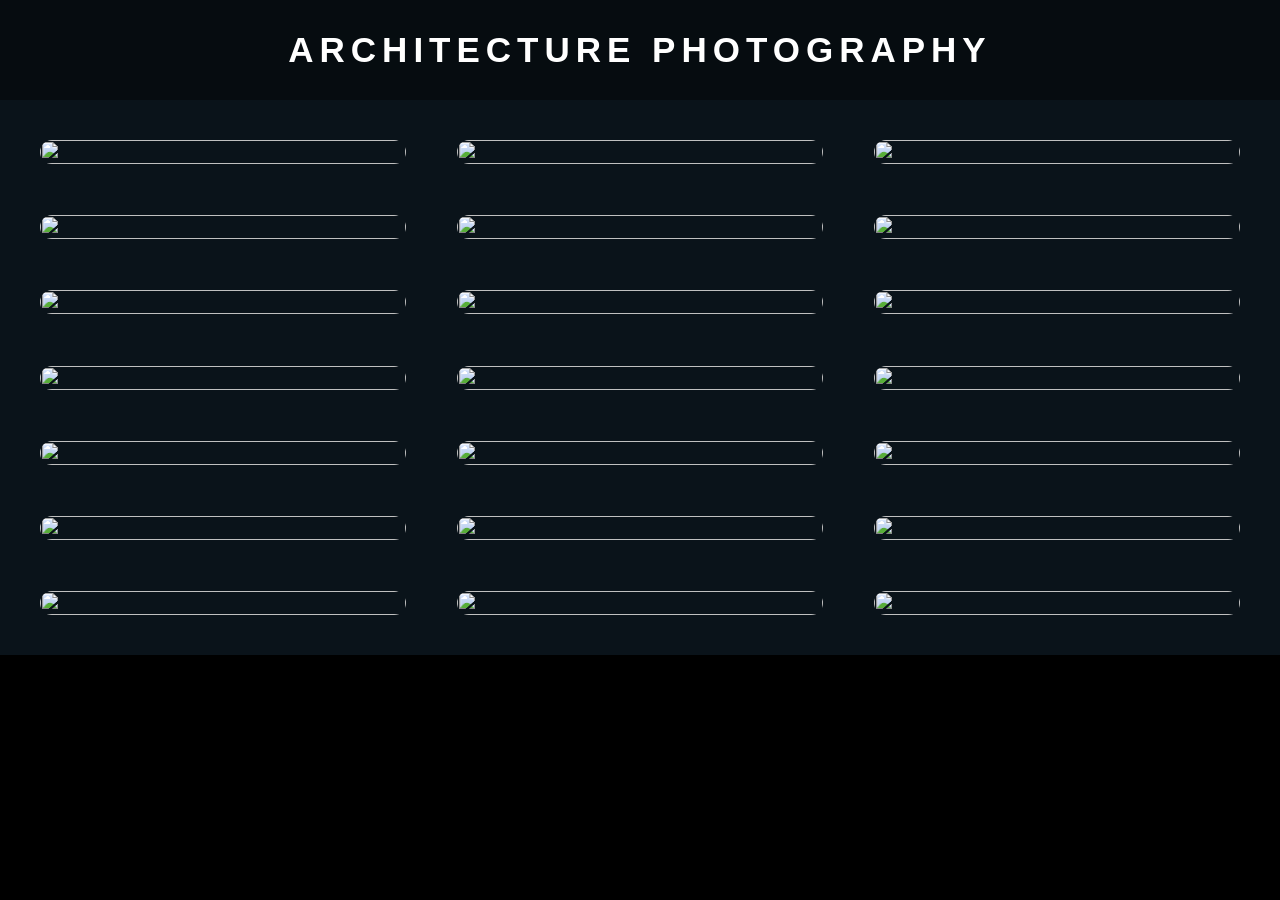
==== architecture.html @ 672c47af "Add files via upload" ====
<!DOCTYPE html>
<html lang="en">
<head>
    <meta charset="UTF-8">
    <meta name="viewport" content="width=device-width, initial-scale=1.0">
    <title>Architecture Photography</title>
</head>
<body>
    <script src="subsection.js"></script>
    <link rel="stylesheet" href="sub.css">

    <header class="top">
        <h1>ARCHITECTURE PHOTOGRAPHY</h1>
        <!-- <a href="index.html" class="back">← Back</a> -->
    </header>

    <!-- IPHONE img 4389 -->

    <section class="gallery">

        <img src="arch/arch1.JPG" alt="">
        <img src="arch/arch2.JPG" alt="">
        <img src="arch/arch3.JPG" alt="">
        <img src="arch/arch4.JPG" alt="">
        <img src="arch/arch5.JPG" alt="">
        <img src="arch/arch6.JPG" alt="">
        <img src="arch/arch7.JPG" alt="">
        <img src="arch/arch8.PNG" alt="">
        <img src="arch/arch9.JPG" alt="">
        <img src="arch/arch10.JPG" alt="">
        <img src="arch/arch11.JPG" alt="">
        <img src="arch/arch12.JPG" alt="">
        <img src="arch/arch13.JPG" alt="">
        <img src="arch/arch14.JPG" alt="">
        <img src="arch/arch15.JPG" alt="">
        <img src="arch/arch16.JPG" alt="">
        <img src="arch/arch17.JPG" alt="">
        <img src="arch/arch18.JPG" alt="">
        <img src="arch/arch19.JPG" alt="">
        <img src="arch/arch20.JPG" alt="">
        <img src="arch/arch21.JPG" alt="">

    </section>

    <!-- Lightbox -->
    <div class="lightbox" id="lightbox">
        <span class="close">&times;</span>
        <img class="lightbox-img" id="lightbox-img">
    </div>

</body>
</html>
---- sub.css ----
* {
    margin: 0;
    padding: 0;
    box-sizing: border-box;
}

body {
    background: #000;
    color: #fff;
    font-family: sans-serif;
}

/* Header */
.top {
    display: flex;
    justify-content: center;
    padding: 30px 40px;
    background-color: #060c10;
}

.top h1{
    font-weight: 800;
    font-size: 35px;
    letter-spacing: 6px;
}

.back {
    text-decoration: none;
    color: #fff;
}

/* Gallery grid */
.gallery {
    display: grid;
    grid-template-columns: repeat(3, minmax(250px, 400px));
    gap: clamp(20px, 4vw, 80px);
    padding: 40px;
    justify-content: center;
    margin: 0 auto; /* self added */
    background-color: #0a131a;
}

.gallery img {
    width: 100%;
    height: 100%;
    border-radius: 12px;
    transform: scale(1);
    object-fit: cover;
    cursor: pointer;
    transition: 0.3s;
}

.gallery img:hover {
    transform: scale(1.05);
    filter: brightness(0.8);
}

/* Lightbox */
.lightbox {
    display: none;
    position: fixed;
    z-index: 999;
    top: 0;
    left: 0;
    width: 100%;
    height: 100%;
    background: rgba(0,0,0,0.9);
    justify-content: center;
    align-items: center;
}

.lightbox-img {
    max-width: 90%;
    max-height: 90%;
}

.close {
    position: absolute;
    top: 20px;
    right: 40px;
    font-size: 40px;
    cursor: pointer;
}

@media (max-width: 768px) {
    .gallery {
        grid-template-columns: repeat(2, 1fr);
    }
}

@media (max-width: 480px) {
    .gallery {
        grid-template-columns: 1fr;
    }
}
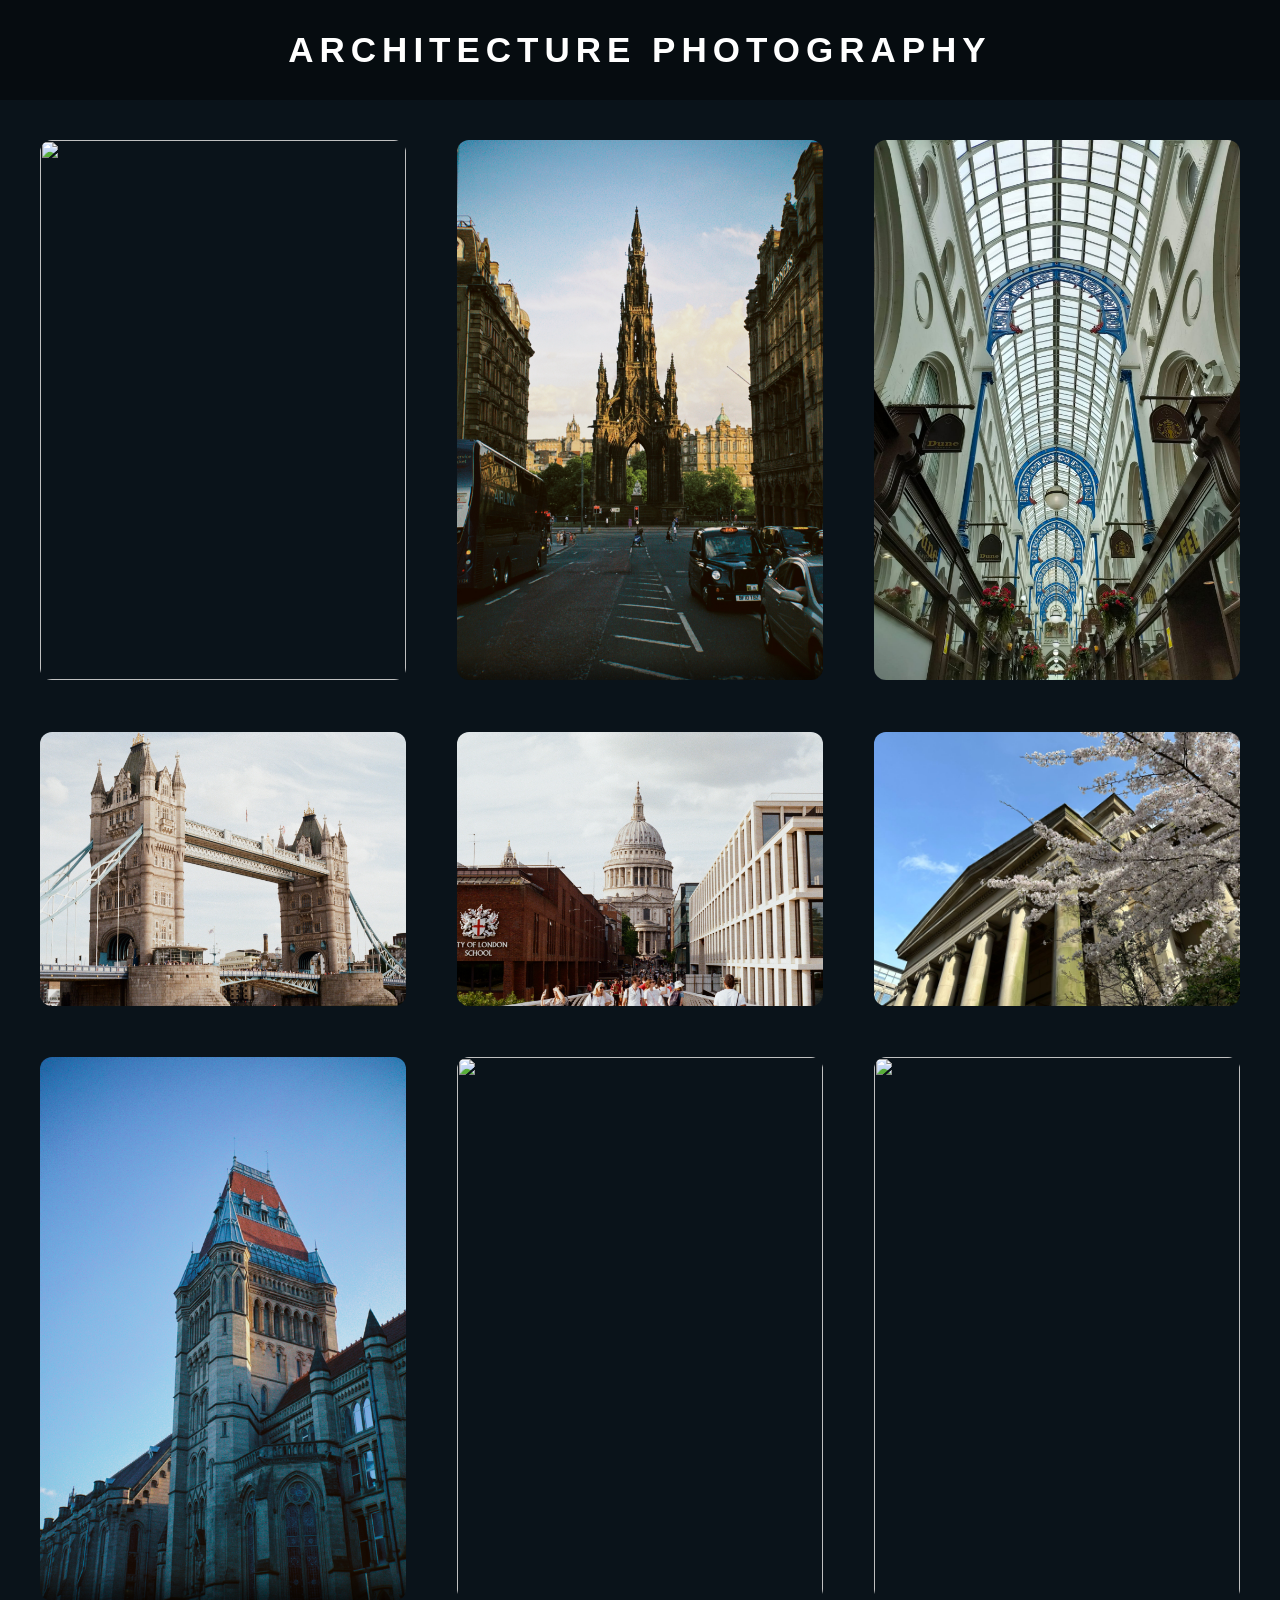
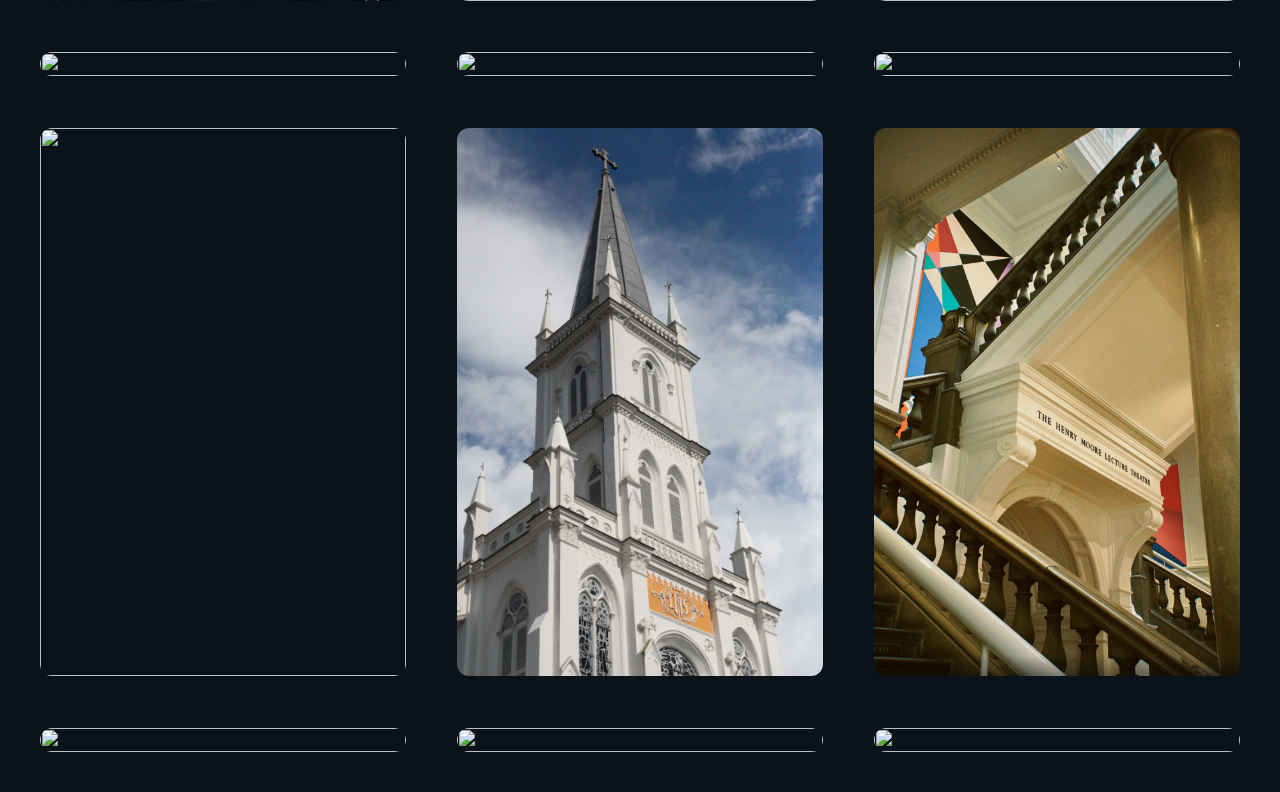
==== commit c65591de: "reduce file size" ====
--- a/architecture.html
+++ b/architecture.html
@@ -36,9 +36,6 @@
         <img src="arch/arch16.JPG" alt="">
         <img src="arch/arch17.JPG" alt="">
         <img src="arch/arch18.JPG" alt="">
-        <img src="arch/arch19.JPG" alt="">
-        <img src="arch/arch20.JPG" alt="">
-        <img src="arch/arch21.JPG" alt="">
 
     </section>
 
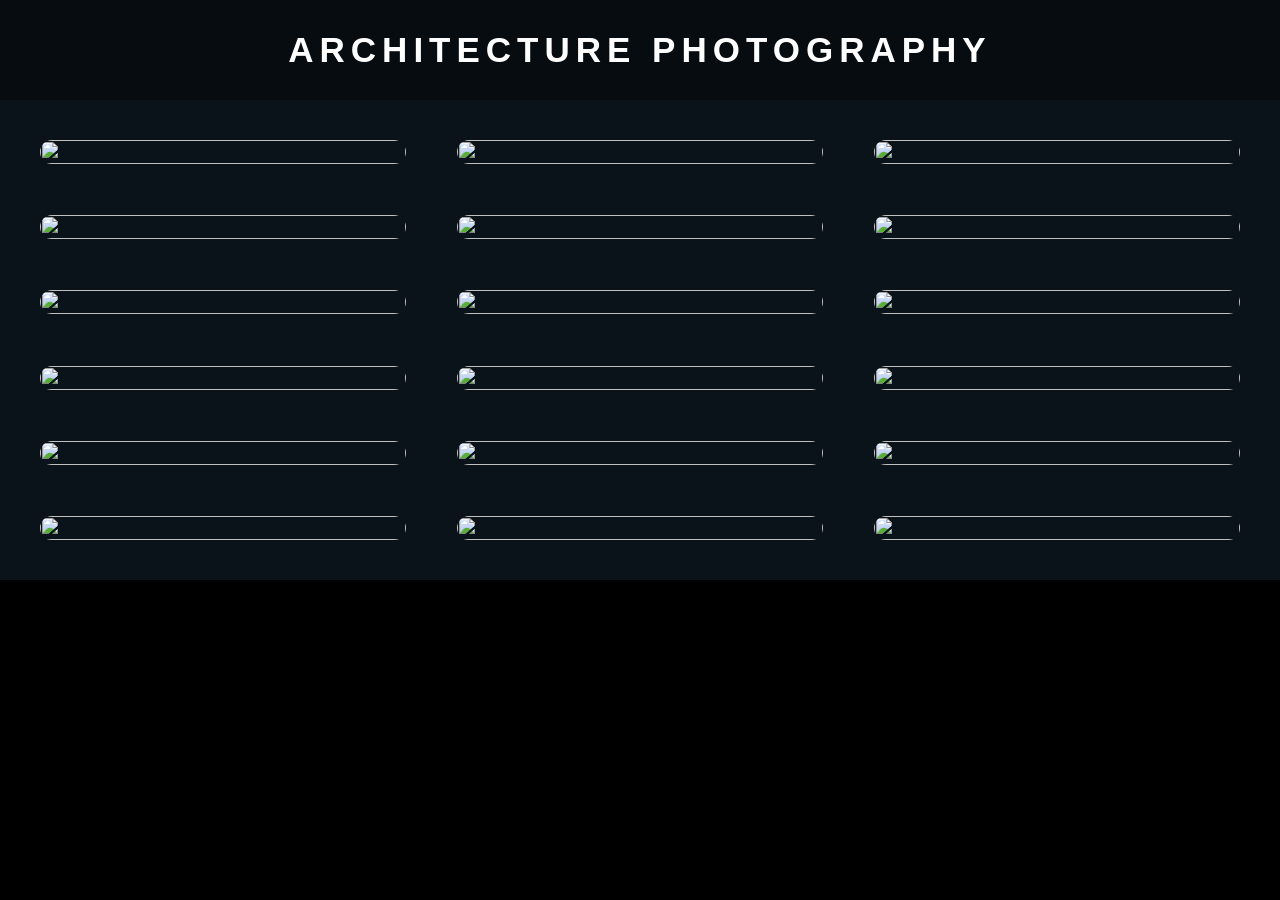
==== commit cc8dfef2: "refresh" ====
--- a/architecture.html
+++ b/architecture.html
@@ -1,49 +1,49 @@
-<!DOCTYPE html>
-<html lang="en">
-<head>
-    <meta charset="UTF-8">
-    <meta name="viewport" content="width=device-width, initial-scale=1.0">
-    <title>Architecture Photography</title>
-</head>
-<body>
-    <script src="subsection.js"></script>
-    <link rel="stylesheet" href="sub.css">
-
-    <header class="top">
-        <h1>ARCHITECTURE PHOTOGRAPHY</h1>
-        <!-- <a href="index.html" class="back">← Back</a> -->
-    </header>
-
-    <!-- IPHONE img 4389 -->
-
-    <section class="gallery">
-
-        <img src="arch/arch1.JPG" alt="">
-        <img src="arch/arch2.JPG" alt="">
-        <img src="arch/arch3.JPG" alt="">
-        <img src="arch/arch4.JPG" alt="">
-        <img src="arch/arch5.JPG" alt="">
-        <img src="arch/arch6.JPG" alt="">
-        <img src="arch/arch7.JPG" alt="">
-        <img src="arch/arch8.PNG" alt="">
-        <img src="arch/arch9.JPG" alt="">
-        <img src="arch/arch10.JPG" alt="">
-        <img src="arch/arch11.JPG" alt="">
-        <img src="arch/arch12.JPG" alt="">
-        <img src="arch/arch13.JPG" alt="">
-        <img src="arch/arch14.JPG" alt="">
-        <img src="arch/arch15.JPG" alt="">
-        <img src="arch/arch16.JPG" alt="">
-        <img src="arch/arch17.JPG" alt="">
-        <img src="arch/arch18.JPG" alt="">
-
-    </section>
-
-    <!-- Lightbox -->
-    <div class="lightbox" id="lightbox">
-        <span class="close">&times;</span>
-        <img class="lightbox-img" id="lightbox-img">
-    </div>
-
-</body>
+<!DOCTYPE html>
+<html lang="en">
+<head>
+    <meta charset="UTF-8">
+    <meta name="viewport" content="width=device-width, initial-scale=1.0">
+    <title>Architecture Photography</title>
+</head>
+<body>
+    <script src="subsection.js"></script>
+    <link rel="stylesheet" href="sub.css">
+
+    <header class="top">
+        <h1>ARCHITECTURE PHOTOGRAPHY</h1>
+        <!-- <a href="index.html" class="back">← Back</a> -->
+    </header>
+
+    <!-- IPHONE img 4389 -->
+
+    <section class="gallery">
+
+        <img src="arch/arch1.JPG" alt="">
+        <img src="arch/arch2.JPG" alt="">
+        <img src="arch/arch3.JPG" alt="">
+        <img src="arch/arch4.JPG" alt="">
+        <img src="arch/arch5.JPG" alt="">
+        <img src="arch/arch6.JPG" alt="">
+        <img src="arch/arch7.JPG" alt="">
+        <img src="arch/arch8.PNG" alt="">
+        <img src="arch/arch9.JPG" alt="">
+        <img src="arch/arch10.JPG" alt="">
+        <img src="arch/arch11.JPG" alt="">
+        <img src="arch/arch12.JPG" alt="">
+        <img src="arch/arch13.JPG" alt="">
+        <img src="arch/arch14.JPG" alt="">
+        <img src="arch/arch15.JPG" alt="">
+        <img src="arch/arch16.JPG" alt="">
+        <img src="arch/arch17.JPG" alt="">
+        <img src="arch/arch18.JPG" alt="">
+
+    </section>
+
+    <!-- Lightbox -->
+    <div class="lightbox" id="lightbox">
+        <span class="close">&times;</span>
+        <img class="lightbox-img" id="lightbox-img">
+    </div>
+
+</body>
 </html>
--- a/sub.css
+++ b/sub.css
@@ -1,95 +1,95 @@
-* {
-    margin: 0;
-    padding: 0;
-    box-sizing: border-box;
-}
-
-body {
-    background: #000;
-    color: #fff;
-    font-family: sans-serif;
-}
-
-/* Header */
-.top {
-    display: flex;
-    justify-content: center;
-    padding: 30px 40px;
-    background-color: #060c10;
-}
-
-.top h1{
-    font-weight: 800;
-    font-size: 35px;
-    letter-spacing: 6px;
-}
-
-.back {
-    text-decoration: none;
-    color: #fff;
-}
-
-/* Gallery grid */
-.gallery {
-    display: grid;
-    grid-template-columns: repeat(3, minmax(250px, 400px));
-    gap: clamp(20px, 4vw, 80px);
-    padding: 40px;
-    justify-content: center;
-    margin: 0 auto; /* self added */
-    background-color: #0a131a;
-}
-
-.gallery img {
-    width: 100%;
-    height: 100%;
-    border-radius: 12px;
-    transform: scale(1);
-    object-fit: cover;
-    cursor: pointer;
-    transition: 0.3s;
-}
-
-.gallery img:hover {
-    transform: scale(1.05);
-    filter: brightness(0.8);
-}
-
-/* Lightbox */
-.lightbox {
-    display: none;
-    position: fixed;
-    z-index: 999;
-    top: 0;
-    left: 0;
-    width: 100%;
-    height: 100%;
-    background: rgba(0,0,0,0.9);
-    justify-content: center;
-    align-items: center;
-}
-
-.lightbox-img {
-    max-width: 90%;
-    max-height: 90%;
-}
-
-.close {
-    position: absolute;
-    top: 20px;
-    right: 40px;
-    font-size: 40px;
-    cursor: pointer;
-}
-
-@media (max-width: 768px) {
-    .gallery {
-        grid-template-columns: repeat(2, 1fr);
-    }
-}
-
-@media (max-width: 480px) {
-    .gallery {
-        grid-template-columns: 1fr;
-    }
-}
+* {
+    margin: 0;
+    padding: 0;
+    box-sizing: border-box;
+}
+
+body {
+    background: #000;
+    color: #fff;
+    font-family: sans-serif;
+}
+
+/* Header */
+.top {
+    display: flex;
+    justify-content: center;
+    padding: 30px 40px;
+    background-color: #060c10;
+}
+
+.top h1{
+    font-weight: 800;
+    font-size: 35px;
+    letter-spacing: 6px;
+}
+
+.back {
+    text-decoration: none;
+    color: #fff;
+}
+
+/* Gallery grid */
+.gallery {
+    display: grid;
+    grid-template-columns: repeat(3, minmax(250px, 400px));
+    gap: clamp(20px, 4vw, 80px);
+    padding: 40px;
+    justify-content: center;
+    margin: 0 auto; /* self added */
+    background-color: #0a131a;
+}
+
+.gallery img {
+    width: 100%;
+    height: 100%;
+    border-radius: 12px;
+    transform: scale(1);
+    object-fit: cover;
+    cursor: pointer;
+    transition: 0.3s;
+}
+
+.gallery img:hover {
+    transform: scale(1.05);
+    filter: brightness(0.8);
+}
+
+/* Lightbox */
+.lightbox {
+    display: none;
+    position: fixed;
+    z-index: 999;
+    top: 0;
+    left: 0;
+    width: 100%;
+    height: 100%;
+    background: rgba(0,0,0,0.9);
+    justify-content: center;
+    align-items: center;
+}
+
+.lightbox-img {
+    max-width: 90%;
+    max-height: 90%;
+}
+
+.close {
+    position: absolute;
+    top: 20px;
+    right: 40px;
+    font-size: 40px;
+    cursor: pointer;
+}
+
+@media (max-width: 768px) {
+    .gallery {
+        grid-template-columns: repeat(2, 1fr);
+    }
+}
+
+@media (max-width: 480px) {
+    .gallery {
+        grid-template-columns: 1fr;
+    }
+}
